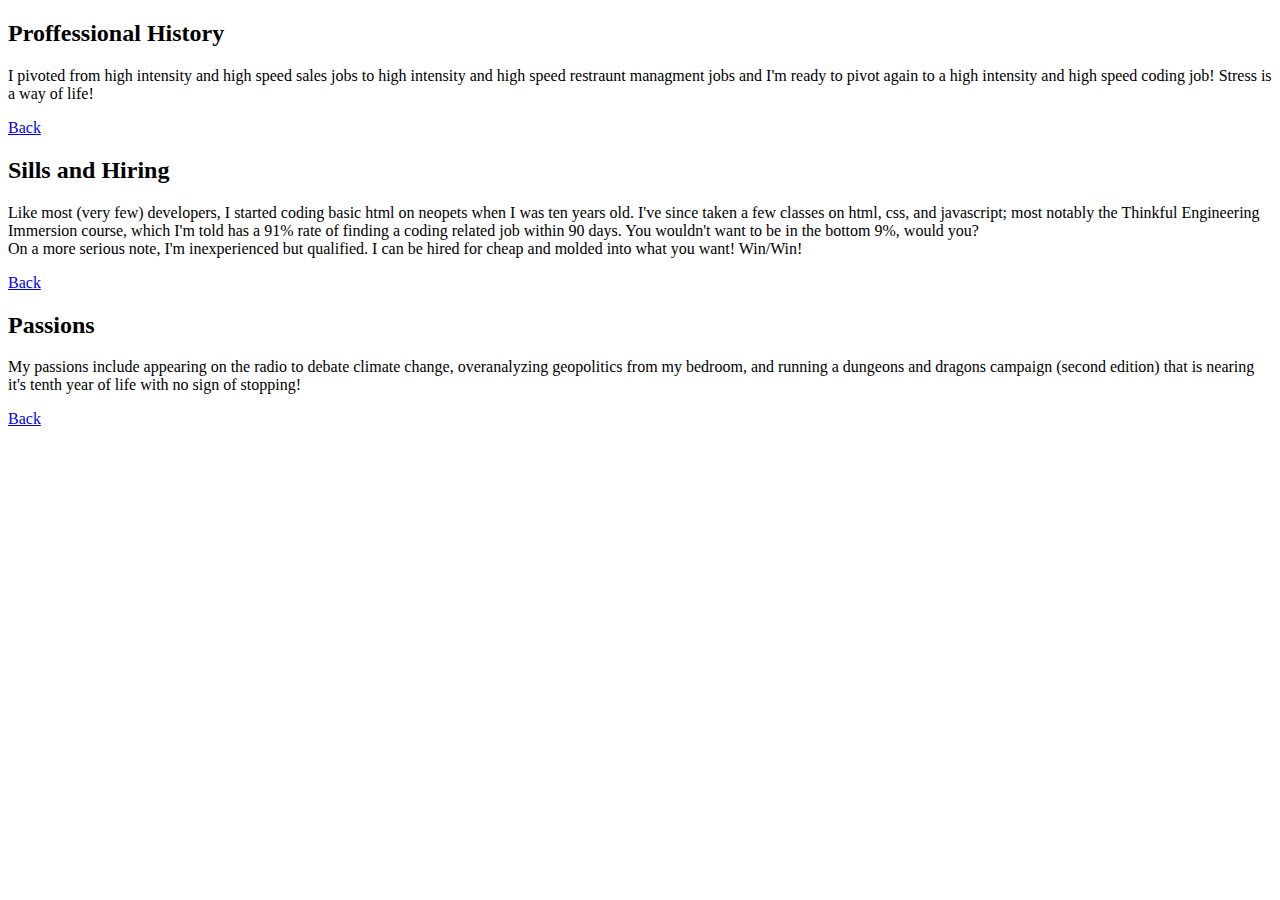
==== AboutMe.html @ 316c1bd1 "Really only works on mobile please be nice" ====
<!DOCTYPE html>
<html lang="en">
<head>
    <meta charset="UTF-8">
    <meta name="viewport" content="width=device-width, initial-scale=1.0">
    <link rel="stylesheet" type="text/css" href="portfolio-styles.css">
    <title>About Me</title>
</head>
<body>
    <div class="container">
        <div class="h2"><a id="history"><h2>Proffessional History</h2></a></div>
        <p>
        I pivoted from high intensity and high speed sales jobs to high intensity and 
        high speed restraunt managment jobs and I'm ready to pivot again to a high 
        intensity and high speed coding job!  Stress is a way of life!
        </p>
        <a href="index.html">Back</a>
    </div>

    <div class="container">
        <div class="h2"><a id="skills"><h2>Sills and Hiring</h2></a></div>
        <p>
            Like most (very few) developers, I started coding basic html on neopets when I was ten years old.  
            I've since taken a few classes on html, css, and javascript; most notably the Thinkful Engineering Immersion course, which I'm told 
            has a 91% rate of finding a coding related job within 90 days.  You wouldn't want to be in the bottom 9%, would you?
            <br>
            On a more serious note, I'm inexperienced but qualified.  I can be hired for cheap and molded into what you want!  Win/Win!
        </p>
        <a href="index.html">Back</a>
    </div>

    <div class="container">
        <div class="h2"><a id="passions"><h2>Passions</h2></a></div>
        <p>
           My passions include appearing on the radio to debate climate change, overanalyzing geopolitics from my bedroom, and running a dungeons and 
            dragons campaign (second edition) that is nearing it's tenth year of life with no sign of stopping!
        </p>
        <a href="index.html">Back</a>
    </div>
</body>
</html>
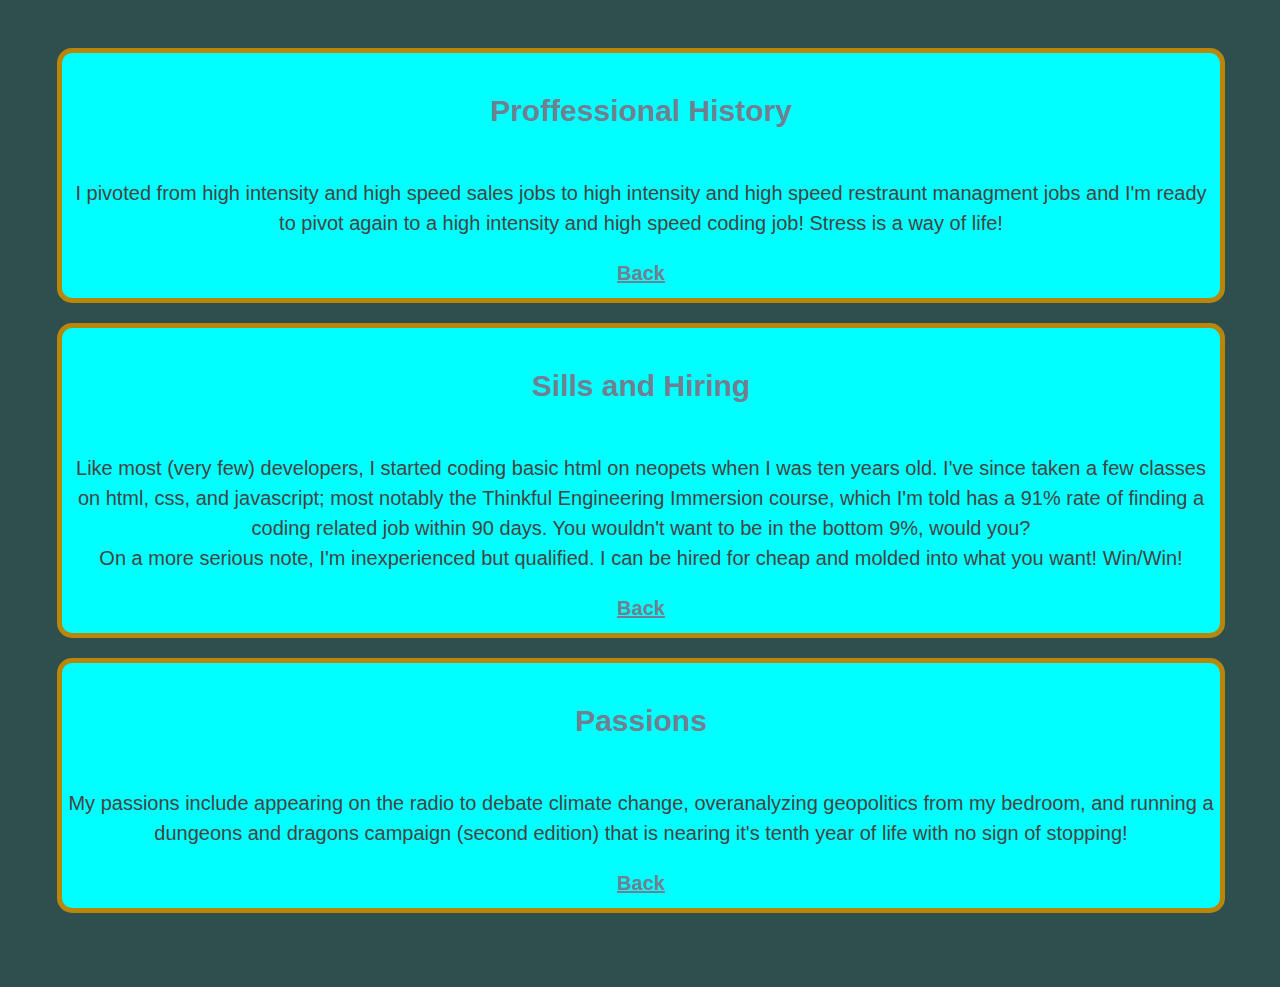
==== commit baa9b3e7: "proper style sheets" ====
--- a/AboutMe.html
+++ b/AboutMe.html
@@ -1,41 +1,41 @@
-<!DOCTYPE html>
-<html lang="en">
-<head>
-    <meta charset="UTF-8">
-    <meta name="viewport" content="width=device-width, initial-scale=1.0">
-    <link rel="stylesheet" type="text/css" href="portfolio-styles.css">
-    <title>About Me</title>
-</head>
-<body>
-    <div class="container">
-        <div class="h2"><a id="history"><h2>Proffessional History</h2></a></div>
-        <p>
-        I pivoted from high intensity and high speed sales jobs to high intensity and 
-        high speed restraunt managment jobs and I'm ready to pivot again to a high 
-        intensity and high speed coding job!  Stress is a way of life!
-        </p>
-        <a href="index.html">Back</a>
-    </div>
-
-    <div class="container">
-        <div class="h2"><a id="skills"><h2>Sills and Hiring</h2></a></div>
-        <p>
-            Like most (very few) developers, I started coding basic html on neopets when I was ten years old.  
-            I've since taken a few classes on html, css, and javascript; most notably the Thinkful Engineering Immersion course, which I'm told 
-            has a 91% rate of finding a coding related job within 90 days.  You wouldn't want to be in the bottom 9%, would you?
-            <br>
-            On a more serious note, I'm inexperienced but qualified.  I can be hired for cheap and molded into what you want!  Win/Win!
-        </p>
-        <a href="index.html">Back</a>
-    </div>
-
-    <div class="container">
-        <div class="h2"><a id="passions"><h2>Passions</h2></a></div>
-        <p>
-           My passions include appearing on the radio to debate climate change, overanalyzing geopolitics from my bedroom, and running a dungeons and 
-            dragons campaign (second edition) that is nearing it's tenth year of life with no sign of stopping!
-        </p>
-        <a href="index.html">Back</a>
-    </div>
-</body>
+<!DOCTYPE html>
+<html lang="en">
+<head>
+    <meta charset="UTF-8">
+    <meta name="viewport" content="width=device-width, initial-scale=1.0">
+    <link rel="stylesheet" type="text/css" href="portfolio-styles.css">
+    <title>About Me</title>
+</head>
+<body>
+    <div class="container">
+        <div class="h2"><a id="history"><h2>Proffessional History</h2></a></div>
+        <p>
+        I pivoted from high intensity and high speed sales jobs to high intensity and 
+        high speed restraunt managment jobs and I'm ready to pivot again to a high 
+        intensity and high speed coding job!  Stress is a way of life!
+        </p>
+        <a href="index.html">Back</a>
+    </div>
+
+    <div class="container">
+        <div class="h2"><a id="skills"><h2>Sills and Hiring</h2></a></div>
+        <p>
+            Like most (very few) developers, I started coding basic html on neopets when I was ten years old.  
+            I've since taken a few classes on html, css, and javascript; most notably the Thinkful Engineering Immersion course, which I'm told 
+            has a 91% rate of finding a coding related job within 90 days.  You wouldn't want to be in the bottom 9%, would you?
+            <br>
+            On a more serious note, I'm inexperienced but qualified.  I can be hired for cheap and molded into what you want!  Win/Win!
+        </p>
+        <a href="index.html">Back</a>
+    </div>
+
+    <div class="container">
+        <div class="h2"><a id="passions"><h2>Passions</h2></a></div>
+        <p>
+           My passions include appearing on the radio to debate climate change, overanalyzing geopolitics from my bedroom, and running a dungeons and 
+            dragons campaign (second edition) that is nearing it's tenth year of life with no sign of stopping!
+        </p>
+        <a href="index.html">Back</a>
+    </div>
+</body>
 </html>--- a/portfolio-styles.css
+++ b/portfolio-styles.css
@@ -0,0 +1,67 @@
+body {
+    display: flex;
+    flex-direction: column;
+    background-color: darkslategrey;
+    margin-top: 3%;
+    margin-left: 5%;
+    margin-right: 5%;
+    margin-bottom: 5%;   
+    font-family: "Open Sans",
+    sans-serif; 
+    font-size: 20px;
+    color: #444;
+    text-align: center;
+    line-height: 1.5;
+}
+
+.container {
+    margin-left: -7px;
+    margin-top: 10px;
+    margin-bottom: 10px;
+    display: flex;
+    flex-direction: column;
+    align-items: center;
+    justify-content: center;
+    background-color: cyan;
+    height: 100%;
+    width: 100%;
+    border-radius: 15px;
+    border-style: solid;
+    border-width: thick;
+    border-color: darkgoldenrod;
+    padding-left: 3px;
+    padding-right: 3px;
+    padding-top: 10px;
+    padding-bottom: 10px;
+}
+
+img.me {
+    width: 250px;
+    height: 200px;
+}
+
+a {
+    color: slategrey;
+    font-weight: bold;
+}
+
+img.logo {
+    height: 50px;
+    width: 50px;
+}
+
+img.screenshot {
+    height: 100px;
+    width: 240px;
+}
+
+img.bscreenshot {
+    height: 50px;
+    width: 100px;
+}
+
+.small {
+    font-size: 6pt;
+}
+
+
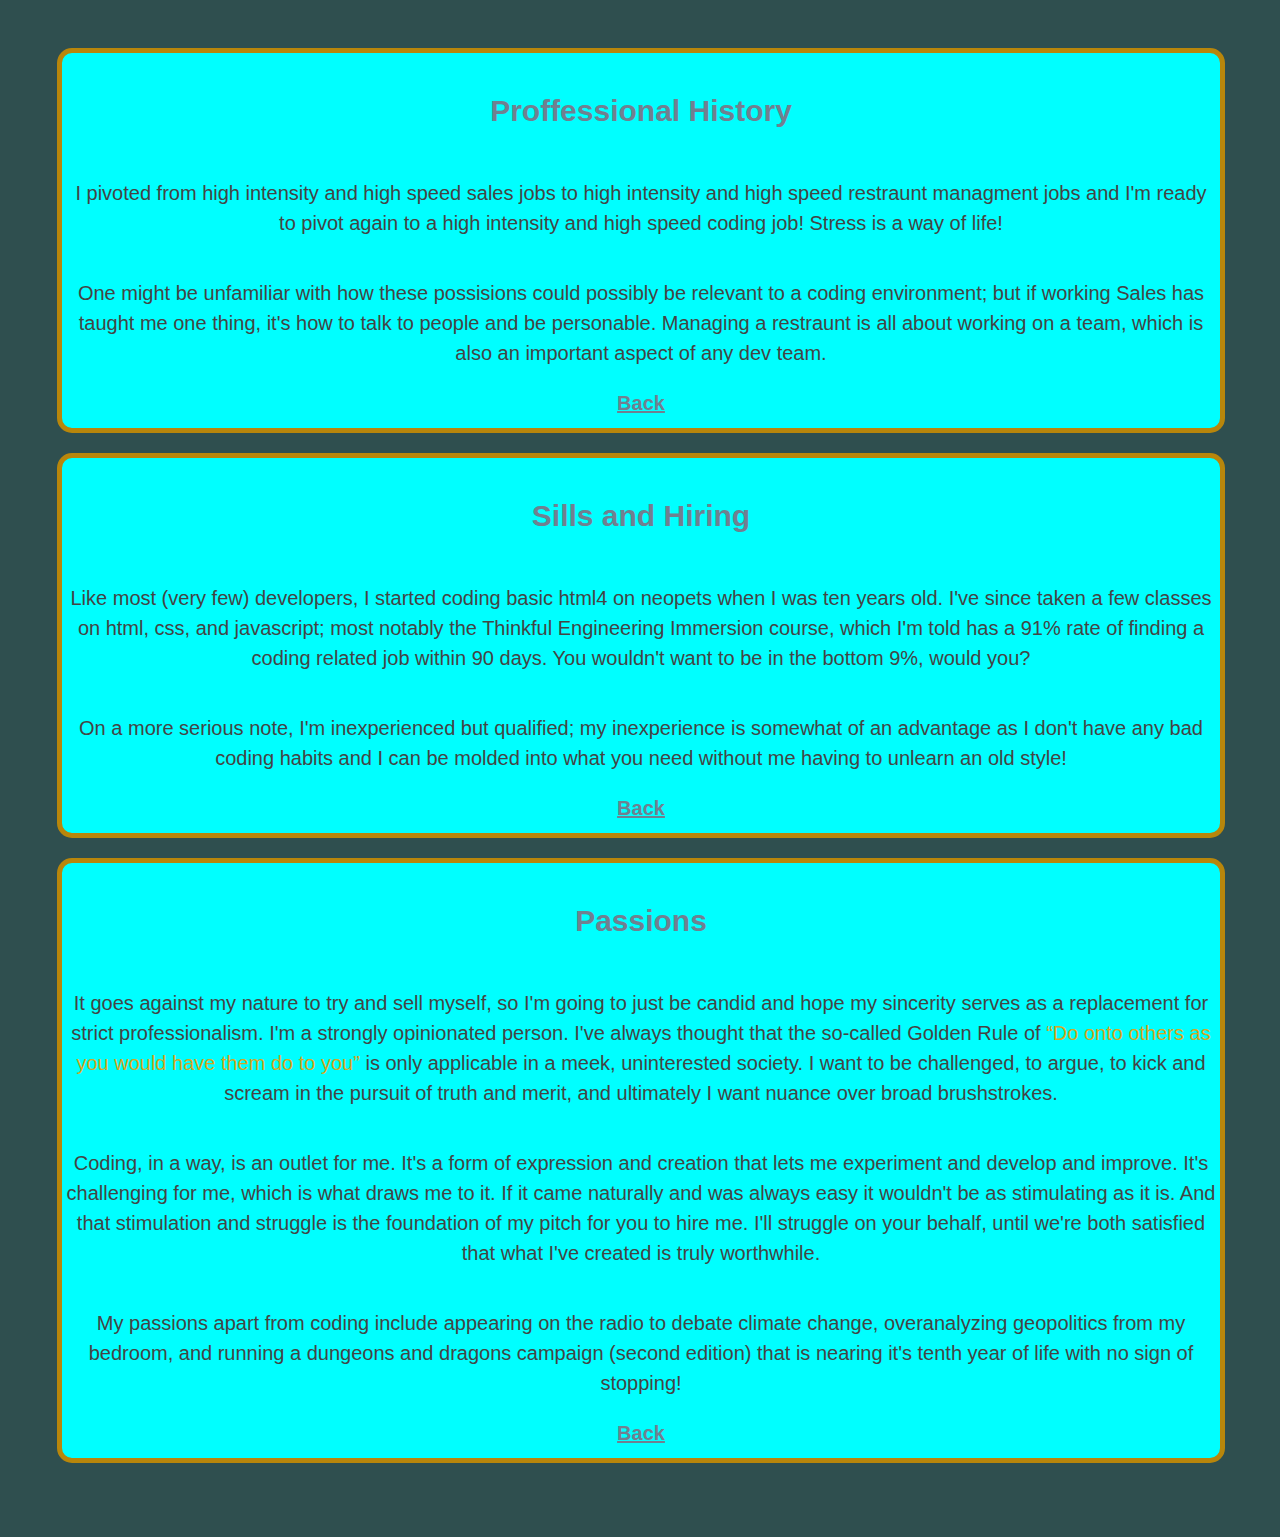
==== commit 4c80a1a1: "more revisions" ====
--- a/AboutMe.html
+++ b/AboutMe.html
@@ -1,41 +1,61 @@
-<!DOCTYPE html>
-<html lang="en">
-<head>
-    <meta charset="UTF-8">
-    <meta name="viewport" content="width=device-width, initial-scale=1.0">
-    <link rel="stylesheet" type="text/css" href="portfolio-styles.css">
-    <title>About Me</title>
-</head>
-<body>
-    <div class="container">
-        <div class="h2"><a id="history"><h2>Proffessional History</h2></a></div>
-        <p>
-        I pivoted from high intensity and high speed sales jobs to high intensity and 
-        high speed restraunt managment jobs and I'm ready to pivot again to a high 
-        intensity and high speed coding job!  Stress is a way of life!
-        </p>
-        <a href="index.html">Back</a>
-    </div>
-
-    <div class="container">
-        <div class="h2"><a id="skills"><h2>Sills and Hiring</h2></a></div>
-        <p>
-            Like most (very few) developers, I started coding basic html on neopets when I was ten years old.  
-            I've since taken a few classes on html, css, and javascript; most notably the Thinkful Engineering Immersion course, which I'm told 
-            has a 91% rate of finding a coding related job within 90 days.  You wouldn't want to be in the bottom 9%, would you?
-            <br>
-            On a more serious note, I'm inexperienced but qualified.  I can be hired for cheap and molded into what you want!  Win/Win!
-        </p>
-        <a href="index.html">Back</a>
-    </div>
-
-    <div class="container">
-        <div class="h2"><a id="passions"><h2>Passions</h2></a></div>
-        <p>
-           My passions include appearing on the radio to debate climate change, overanalyzing geopolitics from my bedroom, and running a dungeons and 
-            dragons campaign (second edition) that is nearing it's tenth year of life with no sign of stopping!
-        </p>
-        <a href="index.html">Back</a>
-    </div>
-</body>
+<!DOCTYPE html>
+<html lang="en">
+<head>
+    <meta charset="UTF-8">
+    <meta name="viewport" content="width=device-width, initial-scale=1.0">
+    <link rel="stylesheet" type="text/css" href="portfolio-styles.css">
+    <title>About Me</title>
+</head>
+<body>
+    <section class="container">
+        <div class="h2"><a id="history"><h2>Proffessional History</h2></a></div>
+        <p>
+        I pivoted from high intensity and high speed sales jobs to high intensity and 
+        high speed restraunt managment jobs and I'm ready to pivot again to a high 
+        intensity and high speed coding job!  Stress is a way of life!</p><p>
+        One might be unfamiliar with how these possisions could possibly be relevant to 
+        a coding environment; but if working Sales has taught me one thing, it's how to 
+        talk to people and be personable.  Managing a restraunt is all about working on a 
+        team, which is also an important aspect of any dev team.
+        </p>
+        <a href="index.html#aboutMe">Back</a>
+    </section>
+
+    <section class="container">
+        <div class="h2"><a id="skills"><h2>Sills and Hiring</h2></a></div>
+        <p>
+            Like most (very few) developers, I started coding basic html4 on neopets when I was ten years old.  
+            I've since taken a few classes on html, css, and javascript; most notably the Thinkful Engineering Immersion course, which I'm told 
+            has a 91% rate of finding a coding related job within 90 days.  You wouldn't want to be in the bottom 9%, would you?
+        </p><p>
+            On a more serious note, I'm inexperienced but qualified; my inexperience is somewhat of an advantage as I don't have 
+            any bad coding habits and  I can be molded into what you need without me having to unlearn an old style!
+            
+        </p>
+        <a href="index.html#aboutMe">Back</a>
+    </section>
+
+    <section class="container">
+        <div class="h2"><a id="passions"><h2>Passions</h2></a></div>
+        <p>
+            It goes against my nature to try and sell myself, so I'm going to just be candid 
+            and hope my sincerity serves as a replacement for strict professionalism. I'm a strongly opinionated person. 
+            I've always thought that the so-called Golden Rule of <q>Do onto others as you would have them do to you</q> is only 
+            applicable in a meek, uninterested society. I want to be challenged, to argue, to kick and scream in the pursuit of 
+            truth and merit, and ultimately I want nuance over broad brushstrokes. 
+        </p>
+        <p>
+
+            Coding, in a way, is an outlet for me. It's a form of expression and creation that lets me experiment and develop and 
+            improve. It's challenging for me, which is what draws me to it. If it came naturally and was always easy it wouldn't be as 
+            stimulating as it is. And that stimulation and struggle is the foundation of my pitch for you to hire me. I'll struggle on your 
+            behalf, until we're both satisfied that what I've created is truly worthwhile.
+        </p>
+        <p>
+           My passions apart from coding include appearing on the radio to debate climate change, overanalyzing geopolitics from my bedroom, 
+           and running a dungeons and dragons campaign (second edition) that is nearing it's tenth year of life with no sign of stopping!
+        </p>
+        <a href="index.html#aboutMe">Back</a>
+    </section>
+</body>
 </html>--- a/portfolio-styles.css
+++ b/portfolio-styles.css
@@ -1,67 +1,70 @@
-body {
-    display: flex;
-    flex-direction: column;
-    background-color: darkslategrey;
-    margin-top: 3%;
-    margin-left: 5%;
-    margin-right: 5%;
-    margin-bottom: 5%;   
-    font-family: "Open Sans",
-    sans-serif; 
-    font-size: 20px;
-    color: #444;
-    text-align: center;
-    line-height: 1.5;
-}
-
-.container {
-    margin-left: -7px;
-    margin-top: 10px;
-    margin-bottom: 10px;
-    display: flex;
-    flex-direction: column;
-    align-items: center;
-    justify-content: center;
-    background-color: cyan;
-    height: 100%;
-    width: 100%;
-    border-radius: 15px;
-    border-style: solid;
-    border-width: thick;
-    border-color: darkgoldenrod;
-    padding-left: 3px;
-    padding-right: 3px;
-    padding-top: 10px;
-    padding-bottom: 10px;
-}
-
-img.me {
-    width: 250px;
-    height: 200px;
-}
-
-a {
-    color: slategrey;
-    font-weight: bold;
-}
-
-img.logo {
-    height: 50px;
-    width: 50px;
-}
-
-img.screenshot {
-    height: 100px;
-    width: 240px;
-}
-
-img.bscreenshot {
-    height: 50px;
-    width: 100px;
-}
-
-.small {
-    font-size: 6pt;
-}
-
-
+body {
+    display: flex;
+    flex-direction: column;
+    background-color: darkslategrey;
+    margin-top: 3%;
+    margin-left: 5%;
+    margin-right: 5%;
+    margin-bottom: 5%;   
+    font-family: "Open Sans",
+    sans-serif; 
+    font-size: 20px;
+    color: #444;
+    text-align: center;
+    line-height: 1.5;
+}
+
+.container {
+    margin-left: -7px;
+    margin-top: 10px;
+    margin-bottom: 10px;
+    display: flex;
+    flex-direction: column;
+    align-items: center;
+    justify-content: center;
+    background-color: cyan;
+    height: 100%;
+    width: 100%;
+    border-radius: 15px;
+    border-style: solid;
+    border-width: thick;
+    border-color: darkgoldenrod;
+    padding-left: 3px;
+    padding-right: 3px;
+    padding-top: 10px;
+    padding-bottom: 10px;
+}
+
+img.me {
+    width: 250px;
+    height: 200px;
+}
+
+a {
+    color: slategrey;
+    font-weight: bold;
+}
+
+img.logo {
+    height: 25px;
+    width: 25px;
+}
+
+img.screenshot {
+    height: 100px;
+    width: 240px;
+}
+
+img.bscreenshot {
+    height: 55px;
+    width: 150px;
+}
+
+.small {
+    font-size: 6pt;
+}
+
+q {
+    color: goldenrod;
+}
+
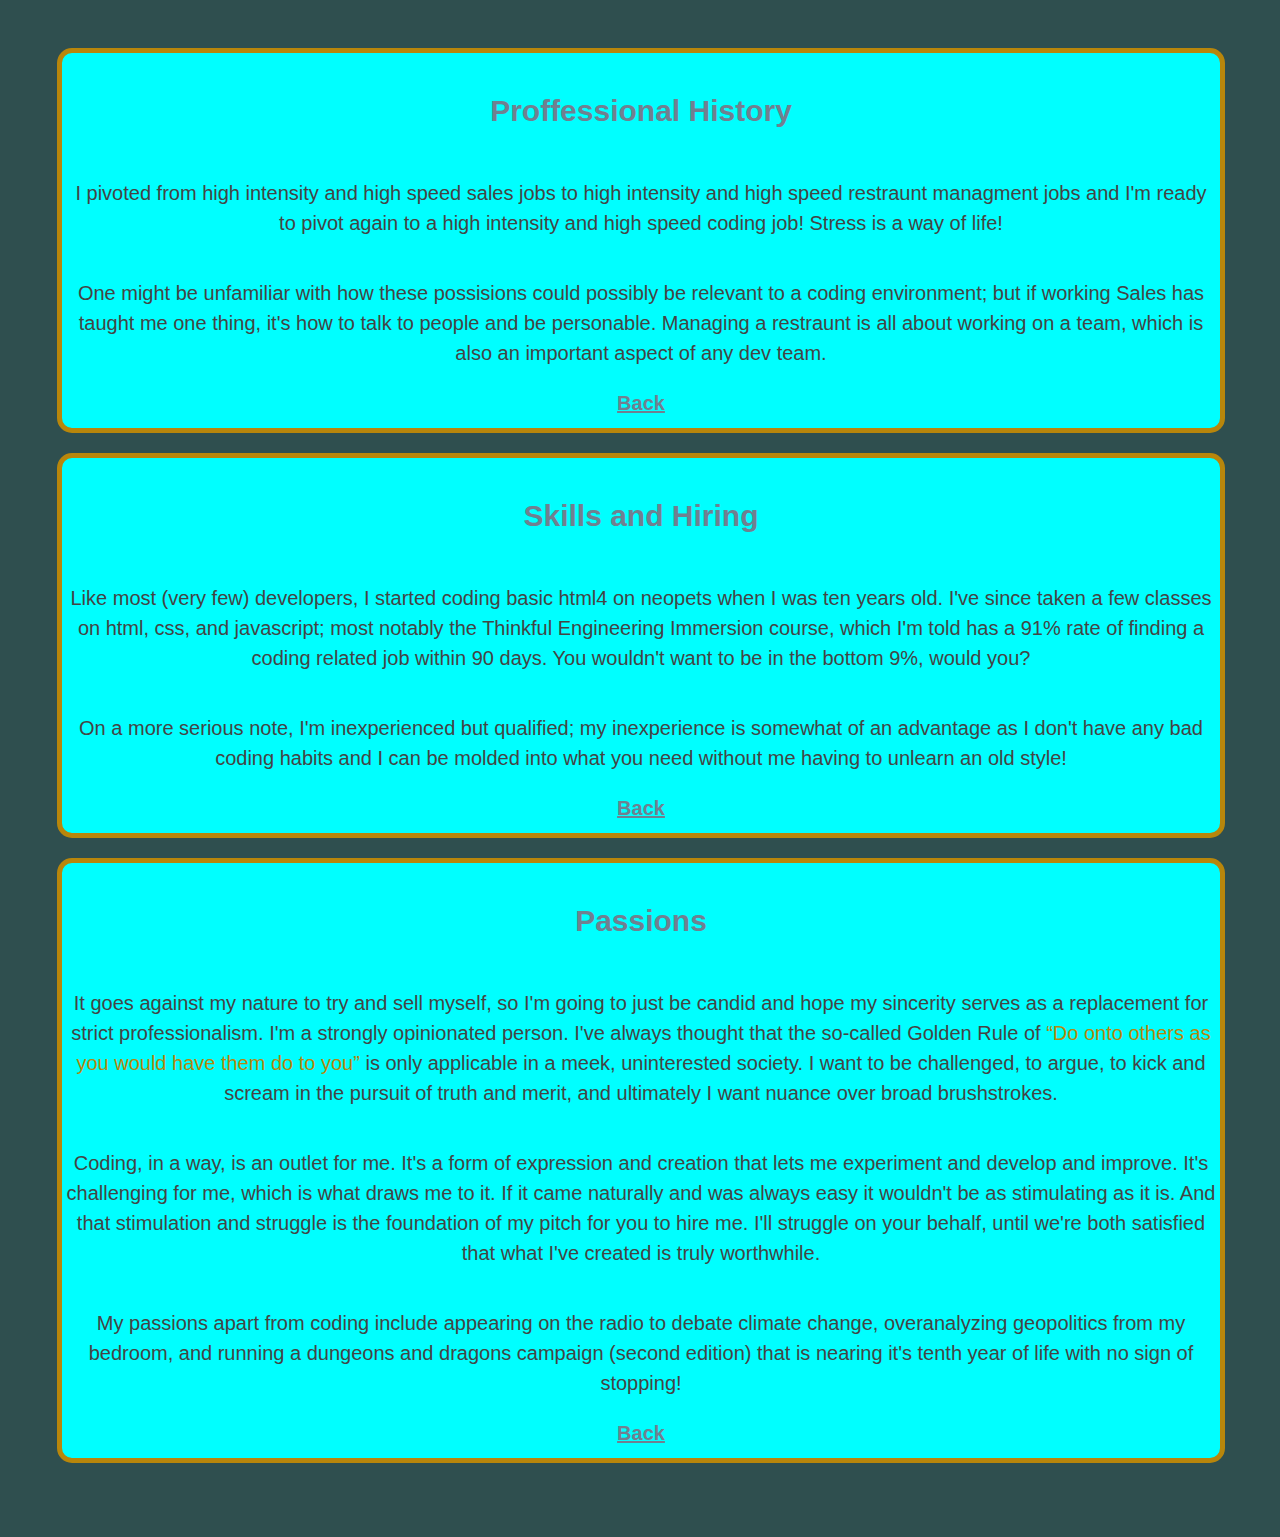
==== commit a6d5fa81: "fixed a typo" ====
--- a/AboutMe.html
+++ b/AboutMe.html
@@ -22,7 +22,7 @@
     </section>
 
     <section class="container">
-        <div class="h2"><a id="skills"><h2>Sills and Hiring</h2></a></div>
+        <div class="h2"><a id="skills"><h2>Skills and Hiring</h2></a></div>
         <p>
             Like most (very few) developers, I started coding basic html4 on neopets when I was ten years old.  
             I've since taken a few classes on html, css, and javascript; most notably the Thinkful Engineering Immersion course, which I'm told 
--- a/portfolio-styles.css
+++ b/portfolio-styles.css
@@ -65,6 +65,6 @@
 }
 
 q {
-    color: goldenrod;
+    color: darkgoldenrod;
 }
 
